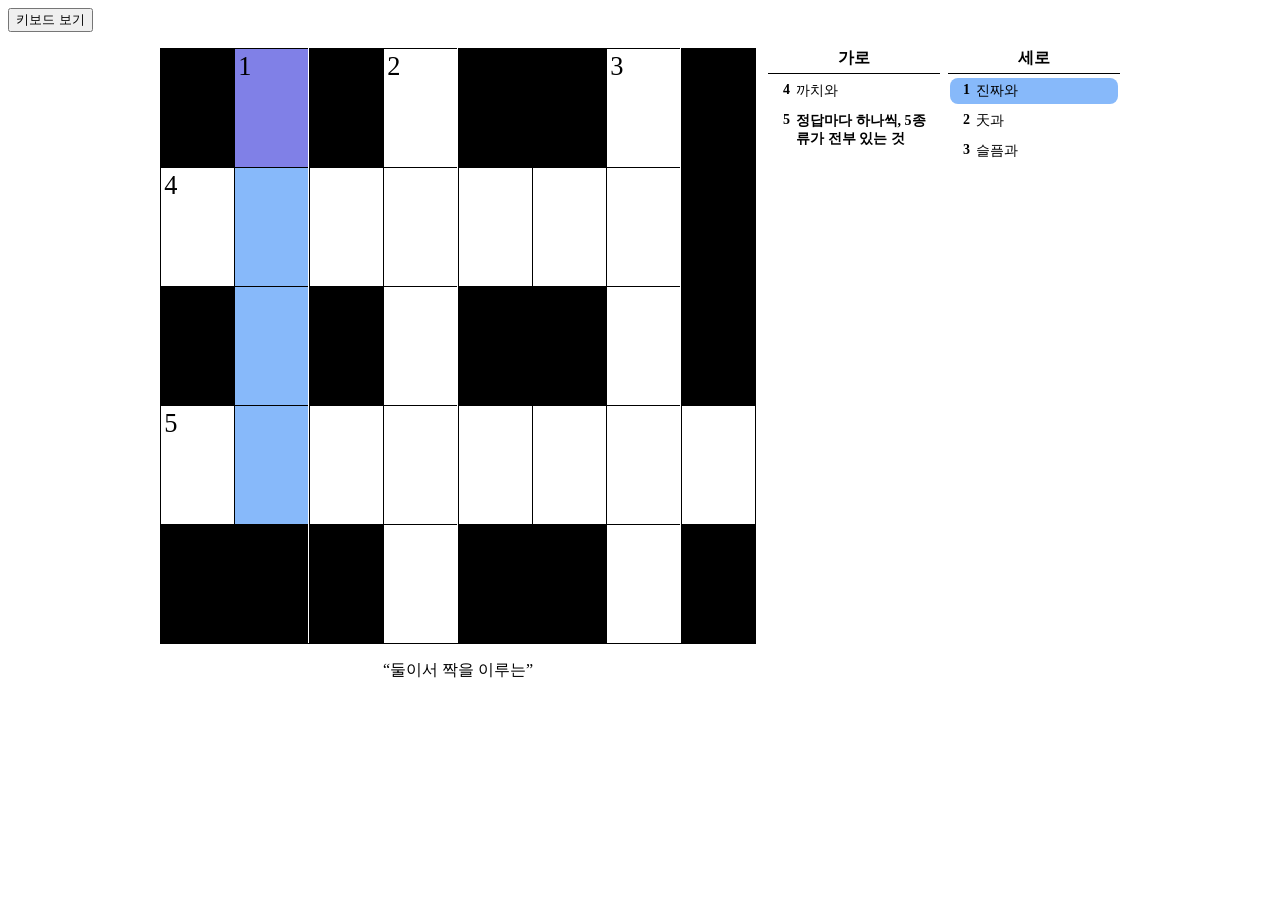
==== docs/puzzle/2/index.html @ 370f74aa "add answer check, keyboard - SHA256 to check answers - interactible keyboard interface - bugfix: bla" ====
<!DOCTYPE html>
<html lang="ko">
<head>
    <meta charset="UTF-8">
    <meta name="viewport" content="width=device-width, initial-scale=1.0">
    <title>Crossword</title>
    <link rel="stylesheet" href="../style.css">
</head>
<body>
    <header>
        <button class="show-keyboard">키보드 보기</button>
    </header>
    <main>
        <div class="crossword">
            <section class="puzzle-section">
                <div class="puzzle-container">
                    <div style="padding-top: 100%;"></div>
                    <div class="puzzle" data-row="5" data-col="8" data-answer="79785590c1c89c021a2b560a4e1b48b1aeb6b4e1faa63d325c6c521e703a05dc">
                        <div class="b"></div><div data-d="1"></div><div class="b"></div><div data-d="2"></div><div class="b"></div><div class="b"></div><div data-d="3"></div><div class="b"></div>
                        <div data-a="4"></div><div></div><div></div><div></div><div></div><div></div><div></div><div class="b"></div>
                        <div class="b"></div><div></div><div class="b"></div><div></div><div class="b"></div><div class="b"></div><div></div><div class="b"></div>
                        <div data-a="5"></div><div></div><div></div><div></div><div></div><div></div><div></div><div></div>
                        <div class="b"></div><div class="b"></div><div class="b"></div><div></div><div class="b"></div><div class="b"></div><div></div><div class="b"></div>
                    </div>
                </div>
                <footer role="contentinfo">&ldquo;둘이서 짝을 이루는&rdquo;</footer>
            </section>
            <section class="clues">
                <h3 class="h-across">가로</h3>
                <h3 class="h-down">세로</h3>
                <div class="across">
                    <dl>
                        <dt>4</dt><dd>까치와</dd>
                        <dt>5</dt><dd><strong>정답마다 하나씩, 5종류가 전부 있는 것</strong></dd>
                    </dl>
                </div>
                <div class="down">                    
                    <dl>
                        <dt>1</dt><dd>진짜와</dd>
                        <dt>2</dt><dd>天과</dd>
                        <dt>3</dt><dd>슬픔과</dd>
                    </dl>
                </div>
            </section>
        </div>
    </main>
    <section class="keyboard-container" hidden>
        <div class="keyboard">
            <div class="keyboard-row1">
                <button>ㅂ</button><button>ㅈ</button><button>ㄷ</button><button>ㄱ</button><button>ㅅ</button><button>ㅛ</button><button>ㅕ</button><button>ㅑ</button><button>ㅐ</button><button>ㅔ</button>
            </div>
            <div class="keyboard-row2">
                <button>ㅁ</button><button>ㄴ</button><button>ㅇ</button><button>ㄹ</button><button>ㅎ</button><button>ㅗ</button><button>ㅓ</button><button>ㅏ</button><button>ㅣ</button>
            </div>
            <div class="keyboard-row3">
                <button id="keyboard-shift">⇧</button><button>ㅋ</button><button>ㅌ</button><button>ㅊ</button><button>ㅍ</button><button>ㅠ</button><button>ㅜ</button><button>ㅡ</button><button class="keyboard-backspace">⌫</button>
            </div>
        </div>
    </section>
    <script src="../crossword.js"></script>
    <script src="../keyboard.js"></script>
</body>
</html>
---- docs/puzzle/style.css ----
html, body { margin: 0; padding: 0; }

header {
    position: absolute;
    left: 0.5rem;
    top: 0.5rem;
    z-index: 1;
}

main {
    position: absolute;
    inset: 0;
    z-index: 0;

    padding-top: 3rem;
    
    display: flex;
    flex-direction: column;
    align-items: center;

    overflow-y: auto;
}

.crossword {
    width: 80%;
    max-width: 60rem;

    display: grid;
    gap: 0.75rem;
    grid-template-columns: auto 22rem;

    grid-template-areas:
        "puzzle clues";
}


/* ************** */
/* Puzzle Section */
/* ************** */

.puzzle-section {
    grid-area: puzzle;
}
.puzzle-container {
    position: relative;
    width: 100%;
}
.puzzle {
    position: absolute;
    inset: 0;
    border-right: 1px solid black;
    border-bottom: 1px solid black;

    display: grid;
    grid-template-rows: repeat(5, 1fr);
    grid-template-columns: repeat(5, 1fr);
}

.puzzle > div {
    position: relative;
    margin: 0;
    padding: 0 5%;
    border-top: 1px solid black;
    border-left: 1px solid black;
    cursor: pointer;
    container-type: size;
}

/* cell content */
.puzzle > div > div {
    position: absolute;
    top: 50%;
    left: 50%;
    transform: translate(-50%, -50%);
    margin: 0;
    font-weight: bold;
    font-size: 5vw;
    font-size: 75cqw;

    -webkit-user-select: none; /* Safari */
    -ms-user-select: none; /* IE 10 and IE 11 */
    user-select: none;
}

/* black */
.puzzle > .b { cursor: default; background-color: black; }
/* transparent */
.puzzle > .t { cursor: default; border: none; }
/* letters of the selected word */
.puzzle > .o { background-color: rgb(135, 185, 250); }
/* selected */
.puzzle > .s { background-color: rgb(128, 128, 231); }

/* cell corner number */
.puzzle > div > h6 {
    position: absolute;
    top: 0;
    left: 0;
    top: 5cqw;
    left: 5cqw;
    margin: 0;
    font-weight: normal;
    font-size: 2vw;
    font-size: 40cqw;

    -webkit-user-select: none; /* Safari */
    -ms-user-select: none; /* IE 10 and IE 11 */
    user-select: none;
}

.puzzle-section > footer {
    margin-top: 1rem;
    text-align: center;
}

/* ************ */
/* Clues Section */
/* ************ */

.clues {
    grid-area: clues;
    overflow: hidden;

    display: grid;
    gap: 0 0.5rem;
    grid-template-rows: 1.625rem 1fr;
    grid-template-columns: 1fr 1fr;
    grid-template-areas:
        "h-across h-down"
        "across down";
}

.clues > h3 {
    margin: 0;
    border-bottom: 1px solid black;
    padding-bottom: 0.125rem;
    font-size: 1rem;
    text-align: center;
}

.clues > .h-across { grid-area: h-across; }
.clues > .h-down { grid-area: h-down; }

.clues > div {
    min-height: 0;
    overflow-x: hidden;
    overflow-y: auto;
}

.clues > .across { grid-area: across; }
.clues > .down { grid-area: down; }

.clues dl {
    margin: 0 0.125rem;
    padding-top: 0.25rem;

    font-size: 0.875rem;
    
    display: grid;
    gap: 0.25rem 0;
    grid-template-columns: 1.375rem 1fr;
}

.clues dt {
    min-width: 0;
    margin: 0;
    border-radius: 0.5rem 0 0 0.5rem;
    padding: 0.25rem 0.125rem 0.25rem 0;
    text-align: right;
    font-weight: bold;
    cursor: pointer;
}

.clues dd {
    min-width: 0;
    margin: 0;
    border-radius: 0 0.5rem 0.5rem 0;
    padding: 0.25rem;
    overflow-wrap: break-word;
    cursor: pointer;
}

/* selected */
.clues .s { background-color: rgb(135, 185, 250); }
/* half-selected */
.clues .h {
    border-radius: 0;
    border-left: 0.3rem solid rgb(135, 185, 250);
}


/* ******** */
/* Keyboard */
/* ******** */
.keyboard-container, .keyboard {
    position: fixed;
    left: 0;
    right: 0;
    bottom: 0;
}

.keyboard-container {
    height: 10.5rem;
}
.keyboard {
    background-color: #ccc;
    padding-bottom: 0.5rem;
}
.keyboard > div {
    display: grid;
    gap: 0.25rem;
    height: 3rem;
    margin: 0.25rem 0.1rem;
}
.keyboard-row1 {
    grid-template-columns: repeat(10, 1fr);
}
.keyboard-row2 {
    width: 90%;
    padding-left: 5%;
    grid-template-columns: repeat(9, 1fr);
}
.keyboard-row3 {
    grid-template-columns: 1.5fr repeat(7, 1fr) 1.5fr;
}

.keyboard button {
    font-size: 1.75rem;
    margin: 0;
    padding: 0;
    border: none;
    border-radius: 4px;
    background-color: #f8f8f8;
}
.keyboard button:hover {
    background-color: #e4e4e4;
}
.keyboard button:active {
    background-color: #ddd;
}


/* ********** */
/* RESPONSIVE */
/* ********** */
@media screen and (max-width: 48rem) {
    .crossword {
        grid-template-columns: auto 11rem;
    }

    .clues {
        grid-area: clues;
        overflow: hidden;
    
        gap: 0.5rem;
        grid-template-columns: 1fr;
        grid-template-rows: 1.625rem 1fr 1.625rem 1fr;
        grid-template-areas:
        "h-across"
        "across"
        "h-down"
        "down";
    }
}

@media screen and (max-width: 36rem) {
    .crossword {
        height: auto;
        margin-top: 0;
        padding: 2rem 0;

        grid-template-columns: auto;
        grid-template-rows: auto auto;
    
        grid-template-areas:
            "puzzle"
            "clues";
    }
    .clues {
        grid-template-columns: 1fr 1fr;
        grid-template-rows: 1.625rem 1fr;
        grid-template-areas:
        "h-across h-down"
        "across down";
    }
    .keyboard button {
        font-size: 1.25rem;
    }
}
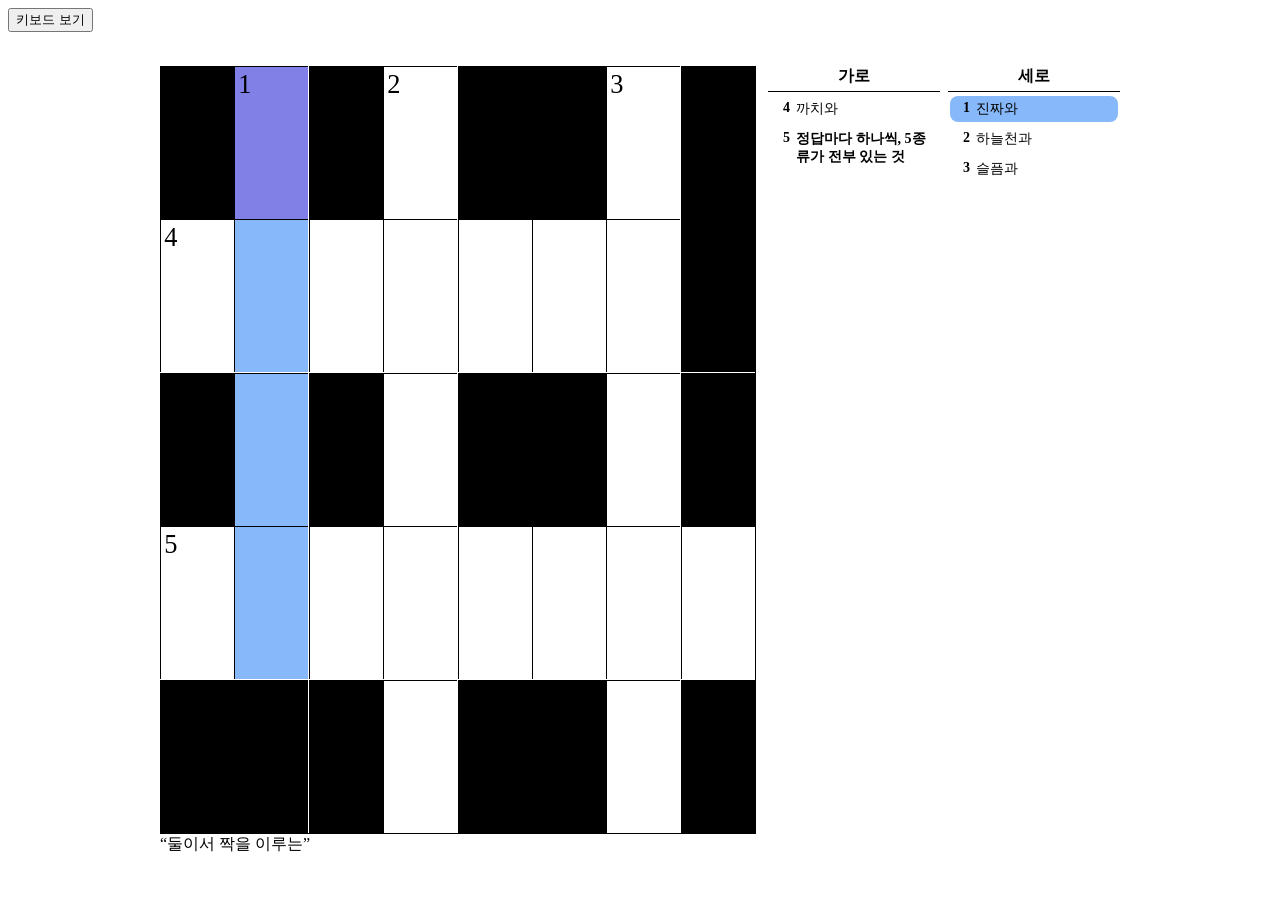
==== commit 51adbb2e: "decrypt_clue.js" ====
--- a/docs/puzzle/2/index.html
+++ b/docs/puzzle/2/index.html
@@ -37,7 +37,7 @@
                 <div class="down">                    
                     <dl>
                         <dt>1</dt><dd>진짜와</dd>
-                        <dt>2</dt><dd>天과</dd>
+                        <dt>2</dt><dd>하늘천과</dd>
                         <dt>3</dt><dd>슬픔과</dd>
                     </dl>
                 </div>
--- a/docs/puzzle/style.css
+++ b/docs/puzzle/style.css
@@ -1,4 +1,5 @@
 html, body { margin: 0; padding: 0; }
+* { touch-action: manipulation; }
 
 header {
     position: absolute;
@@ -12,10 +13,10 @@
     inset: 0;
     z-index: 0;
 
-    padding-top: 3rem;
+    margin: 2rem 0;
     
     display: flex;
-    flex-direction: column;
+    justify-content: center;
     align-items: center;
 
     overflow-y: auto;
@@ -24,6 +25,8 @@
 .crossword {
     width: 80%;
     max-width: 60rem;
+    height: 100%;
+    max-height: 48rem;
 
     display: grid;
     gap: 0.75rem;
@@ -44,6 +47,7 @@
 .puzzle-container {
     position: relative;
     width: 100%;
+    height: 100%;
 }
 .puzzle {
     position: absolute;
@@ -108,10 +112,6 @@
     user-select: none;
 }
 
-.puzzle-section > footer {
-    margin-top: 1rem;
-    text-align: center;
-}
 
 /* ************ */
 /* Clues Section */
@@ -186,6 +186,14 @@
 .clues .h {
     border-radius: 0;
     border-left: 0.3rem solid rgb(135, 185, 250);
+}
+
+/* *************************** */
+/* Clues Section(small screen) */
+/* *************************** */
+.mini-clues {
+    grid-area: clues;
+    display: none;
 }
 
 
@@ -243,7 +251,7 @@
 /* ********** */
 /* RESPONSIVE */
 /* ********** */
-@media screen and (max-width: 48rem) {
+@media (max-width: 48rem) {
     .crossword {
         grid-template-columns: auto 11rem;
     }
@@ -263,8 +271,8 @@
     }
 }
 
-@media screen and (max-width: 36rem) {
-    .crossword {
+@media (max-width: 36rem) {
+    /* .crossword {
         height: auto;
         margin-top: 0;
         padding: 2rem 0;
@@ -285,5 +293,38 @@
     }
     .keyboard button {
         font-size: 1.25rem;
+    } */
+    main {
+        display: block;
+        margin: 0;
+    }
+    .crossword {
+        width: 100%;
+        grid-template-columns: auto 8rem;
+        gap: 0;
+    }
+    .clues dl {
+        margin: 0;
+    }
+    .clues dt {
+        padding: 0.25rem 0;
+    }
+}
+
+@media (max-height: 48rem) {
+    main {
+        display: block;
+        margin: 0;
+    }
+    .crossword {
+        width: 100%;
+        grid-template-columns: auto 8rem;
+        gap: 0;
+    }
+    .clues dl {
+        margin: 0;
+    }
+    .clues dt {
+        padding: 0.25rem 0;
     }
 }
